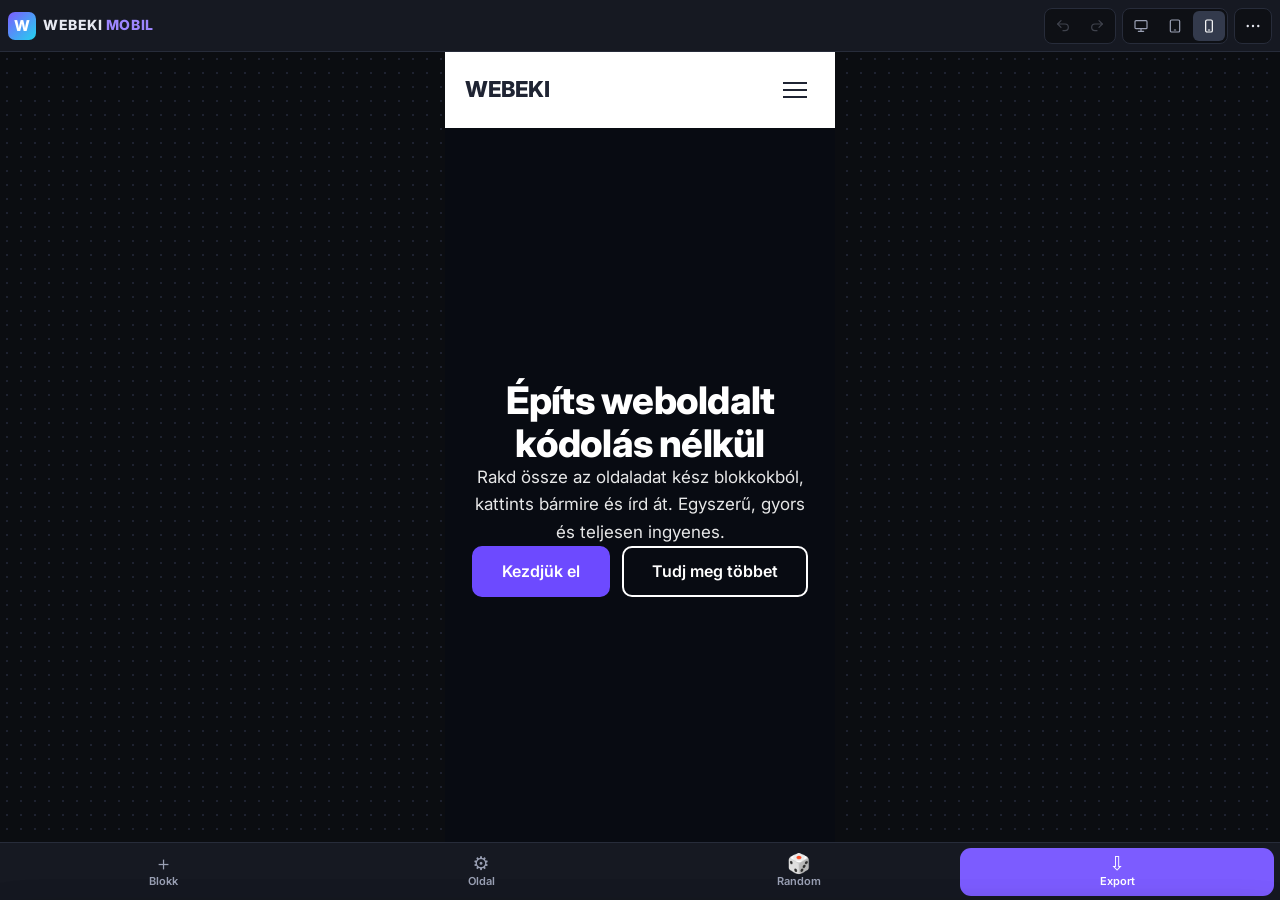
==== mobil/index.html @ 5bd4bd5e "WEBEKI MOBIL – telefonos felület külön linken (/mobil/) - Új mobil felület a közös szerkesztő motorr" ====
<!DOCTYPE html>
<html lang="hu">
<head>
<meta charset="utf-8">
<meta name="viewport" content="width=device-width, initial-scale=1, viewport-fit=cover">
<meta name="theme-color" content="#161922">
<meta name="apple-mobile-web-app-capable" content="yes">
<meta name="apple-mobile-web-app-status-bar-style" content="black-translucent">
<meta name="apple-mobile-web-app-title" content="WEBEKI MOBIL">
<title>WEBEKI MOBIL – weboldal építő telefonra</title>
<link rel="preconnect" href="https://fonts.googleapis.com">
<link rel="preconnect" href="https://fonts.gstatic.com" crossorigin>
<link rel="stylesheet" href="https://fonts.googleapis.com/css2?family=Inter:wght@400;500;600;700;800&display=swap">
<link id="pageFont" rel="stylesheet" href="">
<link rel="stylesheet" href="../css/editor.css?v=1.1">
<link rel="stylesheet" href="mobile.css?v=1.1">
<style id="pageCss"></style>
</head>
<body class="wkm">

<!-- A szerkesztő motorja (../js/app.js) ugyanaz, mint az asztali WEBEKI-é: az elemek azonosítói (id) ezért egyeznek. -->
<header id="top" class="ui">
  <div class="brand"><span class="logo-mark">W</span><span class="bt">WEBEKI <b>MOBIL</b></span><small id="ver"></small></div>
  <div class="spacer"></div>
  <div class="grp">
    <button id="btnUndo" title="Visszavonás"><svg viewBox="0 0 24 24"><path d="M9 14 4 9l5-5"/><path d="M4 9h11a5 5 0 0 1 0 10h-3"/></svg></button>
    <button id="btnRedo" title="Újra"><svg viewBox="0 0 24 24"><path d="m15 14 5-5-5-5"/><path d="M20 9H9a5 5 0 0 0 0 10h3"/></svg></button>
  </div>
  <div class="grp" id="devices">
    <button data-dev="desktop" title="Asztali nézet"><svg viewBox="0 0 24 24"><rect x="3" y="4" width="18" height="12" rx="1.5"/><path d="M8 20h8M12 16v4"/></svg></button>
    <button data-dev="tablet" title="Tablet nézet"><svg viewBox="0 0 24 24"><rect x="5" y="3" width="14" height="18" rx="2"/><path d="M11 18h2"/></svg></button>
    <button data-dev="mobile" class="on" title="Mobil nézet"><svg viewBox="0 0 24 24"><rect x="7" y="3" width="10" height="18" rx="2"/><path d="M11 18h2"/></svg></button>
  </div>
  <button id="btnMenu" class="mbtn" title="Menü" aria-label="Menü"><svg viewBox="0 0 24 24"><circle cx="5" cy="12" r="1.6"/><circle cx="12" cy="12" r="1.6"/><circle cx="19" cy="12" r="1.6"/></svg></button>
</header>

<div id="mmenu" class="ui" hidden>
  <button id="btnNew">＋ Új weboldal sablonból</button>
  <button id="btnOpen">📂 Projekt megnyitása</button>
  <button id="btnSave">💾 Projekt mentése fájlba</button>
  <input type="file" id="fileOpen" accept=".json,application/json" hidden>
  <button id="btnPreview">👁 Előnézet új lapon</button>
  <div class="mm-sec">Megjelenés szerkesztése</div>
  <div class="grp scope" id="scope">
    <button data-scope="all" class="on">🔗 Minden nézet</button>
    <button data-scope="only">📌 Csak <span id="scopeDev">Mobil</span></button>
  </div>
  <button id="btnHelp">❓ Súgó</button>
  <a class="mm-link" href="../">🖥 Asztali WEBEKI</a>
  <div class="mm-st"><span id="status">Mentve</span></div>
</div>

<main>
  <section id="stage" data-dev="mobile">
    <div id="zoomInfo"></div>
    <div id="page" class="wk-page"></div>
  </section>
</main>

<div id="libSheet" class="sheet" data-state="closed">
  <div class="grab" data-grab="lib"></div>
  <aside id="lib" class="ui">
    <div class="panel-h">Blokkok – koppints a hozzáadáshoz <button type="button" class="sh-x" data-close="lib" aria-label="Bezárás">✕</button></div>
    <input id="libSearch" type="search" placeholder="Keresés…">
    <div id="libList"></div>
    <div class="lib-tip credit">ECKERT ANDRÁS - Vibe Coder 2026</div>
  </aside>
</div>

<div id="inspSheet" class="sheet" data-state="closed">
  <div class="grab" data-grab="insp"></div>
  <aside id="insp" class="ui"></aside>
</div>

<nav id="mbar" class="ui">
  <button type="button" data-m="lib"><b>＋</b><span>Blokk</span></button>
  <button type="button" data-m="page"><b>⚙</b><span>Oldal</span></button>
  <button type="button" id="btnRandom"><b>🎲</b><span>Random</span></button>
  <button type="button" id="btnExport" class="pri"><b>⇩</b><span>Export</span></button>
</nav>

<div id="dropLine"></div>
<div id="modal" class="ui" hidden></div>
<div id="toasts" class="ui"></div>
<div id="picker" class="ui" hidden></div>

<script src="../js/icons.js?v=1.1"></script>
<script src="../js/blocks.js?v=1.1"></script>
<script src="../js/app.js?v=1.1"></script>
<script src="mobile.js?v=1.1"></script>
</body>
</html>
---- css/editor.css ----
/* WEBEKI – szerkesztő felület (a generált oldal stílusa a js/blocks.js PAGE_CSS-ben van) */
:root{
  --ui-bg:#0e1015; --ui-panel:#161922; --ui-panel2:#1d212c; --ui-line:#272c3a; --ui-line2:#333a4c;
  --ui-tx:#e6e8f0; --ui-tx2:#9aa0b4; --ui-tx3:#6b7187; --acc:#7c5cff; --acc2:#9d86ff; --danger:#e5484d; --ok:#30a46c;
}
*{box-sizing:border-box}
html,body{height:100%;margin:0}
body{background:var(--ui-bg);color:var(--ui-tx);font:13px/1.45 Inter,system-ui,-apple-system,sans-serif;overflow:hidden}
.ui button{font:inherit;color:inherit;cursor:pointer}
.ui input,.ui textarea,.ui select{font:inherit;color:var(--ui-tx)}

/* ---------- felső sáv ---------- */
#top{height:52px;display:flex;align-items:center;gap:10px;padding:0 12px;background:var(--ui-panel);border-bottom:1px solid var(--ui-line)}
.brand{display:flex;align-items:center;gap:9px;font-weight:800;letter-spacing:.04em;font-size:15px;margin-right:8px;white-space:nowrap}
.brand small{font-weight:500;color:var(--ui-tx3);letter-spacing:0;font-size:12px}
.logo-mark{width:28px;height:28px;border-radius:7px;display:grid;place-items:center;background:linear-gradient(135deg,var(--acc),#22d3ee);color:#fff;font-size:15px}
.grp{display:flex;gap:2px;background:var(--ui-bg);border:1px solid var(--ui-line);border-radius:8px;padding:2px}
.grp button{border:0;background:none;padding:6px 10px;border-radius:6px;color:var(--ui-tx2);display:flex;align-items:center;gap:6px;white-space:nowrap}
.grp button:hover{background:var(--ui-panel2);color:var(--ui-tx)}
.grp button.on{background:var(--ui-line2);color:#fff}
.grp button:disabled{opacity:.35;pointer-events:none}
.grp svg{width:16px;height:16px;stroke:currentColor;fill:none;stroke-width:1.8;stroke-linecap:round;stroke-linejoin:round}
.spacer{flex:1}
.mob-link{display:flex;align-items:center;padding:6px 8px;border-radius:6px;text-decoration:none;font-size:14px}
.mob-link:hover{background:var(--ui-panel2)}
#status{color:var(--ui-tx3);font-size:12px;white-space:nowrap}
#status::before{content:"●";color:var(--ok);margin-right:5px;font-size:9px;vertical-align:1px}
.btn-p{border:0;background:var(--acc);color:#fff!important;padding:8px 14px;border-radius:8px;font-weight:600;display:flex;align-items:center;gap:6px}
.btn-p:hover{background:var(--acc2)}
.btn-g{border:1px solid var(--ui-line2);background:var(--ui-panel2);padding:7px 12px;border-radius:8px;font-weight:500}
.btn-g:hover{border-color:var(--ui-tx3)}

/* ---------- elrendezés ---------- */
main{display:grid;grid-template-columns:250px 1fr 330px;height:calc(100vh - 52px)}
aside{background:var(--ui-panel);overflow:hidden;display:flex;flex-direction:column;min-height:0}
#lib{border-right:1px solid var(--ui-line)}
#insp{border-left:1px solid var(--ui-line)}
.panel-h{display:flex;align-items:center;justify-content:space-between;gap:8px;padding:12px 14px;font-weight:700;font-size:12px;text-transform:uppercase;letter-spacing:.08em;color:var(--ui-tx2);border-bottom:1px solid var(--ui-line);min-height:45px}
.panel-h .ph-t{display:flex;align-items:center;gap:8px;color:var(--ui-tx);text-transform:none;letter-spacing:0;font-size:14px}
.ph-b{display:flex;gap:2px}
.ph-b button{border:0;background:none;width:28px;height:28px;border-radius:6px;color:var(--ui-tx2)}
.ph-b button:hover{background:var(--ui-panel2);color:#fff}
.ph-b button.del:hover{background:var(--danger)}

/* ---------- blokk könyvtár ---------- */
#libSearch{margin:10px 12px 4px;padding:8px 10px;border-radius:8px;border:1px solid var(--ui-line);background:var(--ui-bg);outline:none}
#libSearch:focus{border-color:var(--acc)}
#libList{overflow:auto;padding:4px 10px 12px;flex:1}
.lib-cat{font-size:11px;text-transform:uppercase;letter-spacing:.08em;color:var(--ui-tx3);font-weight:700;margin:14px 4px 6px}
.lib-item{display:flex;gap:10px;align-items:center;padding:8px;border-radius:9px;border:1px solid transparent;cursor:grab;user-select:none;margin-bottom:2px}
.lib-item:hover{background:var(--ui-panel2);border-color:var(--ui-line2)}
.lib-item:active{cursor:grabbing}
.lib-ico{width:38px;height:38px;flex:none;border-radius:8px;display:grid;place-items:center;font-size:17px;font-weight:700;color:var(--acc2);background:linear-gradient(145deg,#232838,#1a1e29);border:1px solid var(--ui-line2)}
.lib-item b{display:block;font-weight:600;font-size:13px}
.lib-item small{color:var(--ui-tx3);font-size:11.5px;line-height:1.3;display:block}
.lib-tip{padding:10px 14px;border-top:1px solid var(--ui-line);color:var(--ui-tx3);font-size:11.5px}
.lib-tip.credit{text-align:center;font-weight:700;letter-spacing:.06em;font-size:11px;background:linear-gradient(90deg,var(--acc2),#22d3ee);-webkit-background-clip:text;background-clip:text;color:transparent}

/* ---------- vászon ---------- */
#stage{overflow:auto;background-color:#0b0d11;background-image:radial-gradient(#1e2230 1px,transparent 1px);background-size:18px 18px;padding:28px;position:relative}
#page{margin:0 auto;min-height:calc(100% - 4px);box-shadow:0 20px 60px rgba(0,0,0,.5),0 0 0 1px rgba(255,255,255,.04);width:1280px;border-radius:4px;overflow:clip}
#stage[data-dev=tablet] #page{width:820px}
#stage[data-dev=mobile] #page{width:390px}
#zoomInfo{position:absolute;top:7px;right:14px;font:11px Inter,system-ui;color:var(--ui-tx3)}
.ed-empty{min-height:60vh;display:grid;place-items:center;text-align:center;color:#8a8fa3;font:15px/1.6 Inter,system-ui;padding:40px;border:2px dashed #c9cce0;margin:24px;border-radius:14px}
.ed-empty b{display:block;font-size:20px;color:#444a5e;margin-bottom:6px}

.ed-block{position:relative}
.ed-block::after{content:"";position:absolute;inset:0;pointer-events:none;outline:2px solid transparent;outline-offset:-2px;transition:outline-color .15s;z-index:55}
.ed-block:hover::after{outline-color:rgba(124,92,255,.45)}
.ed-block.sel::after{outline-color:var(--acc)}
.ed-tools{zoom:var(--ed-z,1);position:absolute;top:8px;right:8px;z-index:60;display:flex;align-items:center;gap:1px;background:#161922;border:1px solid #2f3547;border-radius:9px;padding:3px;opacity:0;pointer-events:none;transition:opacity .15s;font:12px Inter,system-ui,sans-serif;box-shadow:0 8px 24px rgba(0,0,0,.35);color:#c9cbe0}
.ed-block:hover>.ed-tools,.ed-block.sel>.ed-tools{opacity:1;pointer-events:auto}
.ed-tools .ed-name{padding:0 8px 0 6px;font-weight:600;white-space:nowrap}
.ed-tools button{all:unset;width:26px;height:26px;display:grid;place-items:center;border-radius:6px;cursor:pointer;font-size:14px;color:#c9cbe0}
.ed-tools button:hover{background:#2a2f40;color:#fff}
.ed-tools [data-act=drag]{cursor:grab;font-size:16px}
.ed-tools [data-act=del]:hover{background:var(--danger)}
#page [data-edit]{outline:1px dashed transparent;outline-offset:3px;cursor:text}
#page [data-edit]:not(.wk-btn){border-radius:2px}
#page [data-edit]:hover{outline-color:rgba(124,92,255,.65)}
#page [data-edit]:focus{outline:2px solid var(--acc);outline-offset:3px}
#page iframe{pointer-events:none}
#page .wk-navbar.sticky{position:relative}
#dropLine{position:fixed;height:4px;background:var(--acc);border-radius:4px;box-shadow:0 0 0 3px rgba(124,92,255,.3),0 0 18px var(--acc);pointer-events:none;z-index:1000;display:none;transform:translateY(-2px)}
#dropLine::before{content:"Ide kerül";position:absolute;left:50%;top:-11px;transform:translateX(-50%);background:var(--acc);color:#fff;font:600 11px Inter,system-ui;padding:3px 9px;border-radius:99px}

/* ---------- tulajdonságok panel ---------- */
.insp-body{overflow:auto;flex:1;padding-bottom:40px}
.sec{border-bottom:1px solid var(--ui-line)}
.sec-h{padding:12px 14px 4px;font-size:11px;text-transform:uppercase;letter-spacing:.08em;color:var(--ui-tx3);font-weight:700}
details.sec>summary{list-style:none;cursor:pointer;display:flex;justify-content:space-between}
details.sec>summary::after{content:"▸";transition:.2s;margin-right:14px}
details.sec[open]>summary::after{transform:rotate(90deg)}
.f{padding:7px 14px}
.f-l{display:block;color:var(--ui-tx2);font-size:12px;margin-bottom:5px;font-weight:500}
.f-l small{display:block;color:var(--ui-tx3);font-weight:400;font-size:11px}
.f input[type=text],.f textarea,.f select{width:100%;padding:7px 9px;border-radius:7px;border:1px solid var(--ui-line);background:var(--ui-bg);outline:none;transition:border-color .15s}
.f input[type=text]:focus,.f textarea:focus,.f select:focus{border-color:var(--acc)}
.f textarea{resize:vertical;min-height:34px}
.f textarea.code{font:12px/1.5 ui-monospace,SFMono-Regular,Menlo,monospace;tab-size:2}
.f-range{display:flex;align-items:center;gap:10px}
.f-range input{flex:1;accent-color:var(--acc)}
.f-range output{min-width:52px;text-align:right;color:var(--ui-tx2);font-variant-numeric:tabular-nums;font-size:12px}
.f-check label{display:flex;align-items:center;gap:8px;cursor:pointer;color:var(--ui-tx)}
.f-check input{accent-color:var(--acc);width:15px;height:15px}
.f-color{display:flex;gap:6px;align-items:center}
.f-color input[type=color]{width:34px;height:32px;padding:0;border:1px solid var(--ui-line);border-radius:7px;background:none;cursor:pointer;flex:none}
.f-color input[type=color]::-webkit-color-swatch-wrapper{padding:3px}
.f-color input[type=color]::-webkit-color-swatch{border:0;border-radius:4px}
.f-color.auto input[type=color]{opacity:.35}
.f-color button{border:1px solid var(--ui-line);background:var(--ui-bg);border-radius:7px;width:32px;height:32px;flex:none;color:var(--ui-tx2)}
.f-color button:hover{color:#fff;border-color:var(--ui-tx3)}
.f-img{display:flex;gap:8px}
.thumb{width:64px;height:64px;border-radius:8px;flex:none;background:#0b0d11 center/cover no-repeat;border:1px solid var(--ui-line)}
.f-img-r{flex:1;display:flex;flex-direction:column;gap:6px;min-width:0}
.btn-s{display:inline-flex;align-items:center;justify-content:center;border:1px solid var(--ui-line2);background:var(--ui-panel2);padding:6px 10px;border-radius:7px;cursor:pointer;font-size:12px;color:var(--ui-tx)}
.btn-s:hover{border-color:var(--acc)}
.f-list .li{background:var(--ui-panel2);border:1px solid var(--ui-line);border-radius:9px;margin-bottom:6px}
.f-list .li>summary{list-style:none;display:flex;align-items:center;gap:6px;padding:6px 6px 6px 10px;cursor:pointer}
.f-list .li>summary::-webkit-details-marker{display:none}
.f-list .li>summary::before{content:"▸";color:var(--ui-tx3);transition:.2s;font-size:11px}
.f-list .li[open]>summary::before{transform:rotate(90deg)}
.li-t{flex:1;overflow:hidden;text-overflow:ellipsis;white-space:nowrap}
.li-b{display:flex;gap:1px}
.li-b button{border:0;background:none;width:24px;height:24px;border-radius:5px;color:var(--ui-tx3);font-size:12px}
.li-b button:hover{background:var(--ui-line2);color:#fff}
.li-b button[data-li=del]:hover{background:var(--danger)}
.li-body{border-top:1px solid var(--ui-line);padding:4px 0 8px}
.li-body .f{padding:5px 10px}
.btn-add{width:100%;border:1px dashed var(--ui-line2);background:none;padding:8px;border-radius:9px;color:var(--ui-tx2)}
.btn-add:hover{border-color:var(--acc);color:#fff}
.hint{margin:12px 14px;padding:12px;border-radius:10px;background:linear-gradient(135deg,rgba(124,92,255,.14),rgba(34,211,238,.08));border:1px solid rgba(124,92,255,.25);color:var(--ui-tx2);font-size:12.5px}
.hint b{color:var(--ui-tx)}
.ctiles{display:grid;grid-template-columns:repeat(4,minmax(0,1fr));gap:6px;padding:6px 14px 12px}
.ctile{display:flex;flex-direction:column;gap:2px;background:var(--ui-bg);border:1px solid var(--ui-line);border-radius:10px;padding:6px 6px 7px}
.ctile:hover{border-color:var(--ui-line2)}
.ctile input[type=color]{width:100%;height:58px;padding:0;border:0;background:none;cursor:pointer;margin-bottom:5px}
.ctile input[type=color]::-webkit-color-swatch-wrapper{padding:0}
.ctile input[type=color]::-webkit-color-swatch{border:1px solid rgba(255,255,255,.12);border-radius:7px}
.ctile input[type=color]::-moz-color-swatch{border:1px solid rgba(255,255,255,.12);border-radius:7px}
.ctile b{font-size:12px;padding:0 2px;display:flex;justify-content:space-between;align-items:center}
.ctile.auto input[type=color]{opacity:.45}
.ct-rst{border:0;background:none;color:var(--ui-tx2);padding:0;font-size:12px;line-height:1}
.ct-rst:hover{color:#fff}
.ctile small{color:var(--ui-tx3);font-size:10px;overflow-wrap:anywhere;line-height:1.25;padding:0 2px;min-height:26px}
.ctile input[type=text]{width:100%;margin-top:3px;padding:4px 6px;border-radius:6px;border:1px solid var(--ui-line);background:var(--ui-panel);font:11px ui-monospace,Menlo,monospace;text-transform:uppercase;outline:none}
.ctile input[type=text]:focus{border-color:var(--acc)}
.outline{padding:4px 10px 10px}
.ol-item{display:flex;align-items:center;gap:8px;padding:6px 8px;border-radius:7px;cursor:pointer;color:var(--ui-tx2)}
.ol-item:hover{background:var(--ui-panel2);color:var(--ui-tx)}
.ol-item span{width:22px;text-align:center;color:var(--acc2)}

/* ---------- nézetenkénti szerkesztés ---------- */
:root{--only:#f59e0b}
#scope button.on[data-scope=all]{background:var(--acc);color:#fff}
#scope button.on[data-scope=only]{background:var(--only);color:#1a1205}
body.only #page{box-shadow:0 0 0 3px var(--only),0 20px 60px rgba(0,0,0,.5)}
body.only #zoomInfo{color:var(--only)}
body.only .ed-block.sel::after{outline-color:var(--only)}
body.only .ed-block:hover::after{outline-color:rgba(245,158,11,.5)}
body.only .sec.look{box-shadow:inset 3px 0 0 var(--only)}
.scope-l{color:var(--ui-tx3);font-size:12px;margin-right:-4px}
.sec-tag{float:right;text-transform:none;letter-spacing:0;font-weight:500;color:var(--ui-tx3);font-size:11px}
body.only .sec.look .sec-tag{color:var(--only)}
.scope-sw{display:flex;gap:2px;background:var(--ui-bg);border-radius:7px;padding:2px;margin-bottom:7px}
.scope-bar .scope-sw button{flex:1;margin:0;border:0;border-radius:5px;padding:5px 6px;background:none;color:var(--ui-tx2);font-size:11.5px}
.scope-bar .scope-sw button:hover{background:var(--ui-panel2)}
.scope-bar .scope-sw button.on[data-scope=all]{background:var(--acc);color:#fff}
.scope-bar .scope-sw button.on[data-scope=only]{background:var(--only);color:#1a1205}
.scope-bar{margin:10px 14px 4px;padding:9px 11px;border-radius:9px;font-size:12px;line-height:1.45}
.scope-bar small{display:block;color:var(--ui-tx3);margin-top:3px}
.scope-bar.all{background:rgba(124,92,255,.1);border:1px solid rgba(124,92,255,.25);color:var(--ui-tx2)}
.scope-bar.only{background:rgba(245,158,11,.12);border:1px solid rgba(245,158,11,.4);color:#fcd9a0}
.scope-bar.only b{color:#fff}
.scope-bar button.rst{display:block;margin-top:7px;border:1px solid rgba(245,158,11,.5);background:none;color:#fcd9a0;border-radius:6px;padding:4px 9px;font-size:11.5px}
.scope-bar button.rst:hover{background:rgba(245,158,11,.2)}
.ovm{display:inline-flex;gap:3px;margin-left:7px;vertical-align:1px}
.ovc{font:700 9.5px/1 Inter,system-ui;padding:3px 4px;border-radius:4px;background:var(--ui-line2);color:var(--ui-tx2)}
.ovc.cur{background:var(--only);color:#1a1205}
.ovr{border:0;background:none;color:var(--only);padding:0 3px;font-size:13px;line-height:1}
.ovr:hover{color:#fff}
.f.ov{box-shadow:inset 3px 0 0 var(--only);background:linear-gradient(90deg,rgba(245,158,11,.07),transparent 70%)}
.f-check .ovm{margin-left:23px;margin-top:4px}
.f-hint{display:block;color:var(--ui-tx3);font-size:11px;margin:3px 0 0 23px}
.ed-ov{background:var(--only);color:#1a1205;border-radius:5px;padding:2px 6px;font-weight:700;font-size:11px;margin-right:3px}
.ed-ov2{background:#2a2f40;color:#9aa0b4;border-radius:5px;padding:2px 6px;font-weight:700;font-size:10px;letter-spacing:.1em;margin-right:3px}
.ed-block.ed-hidden>.wk-b{opacity:.28;filter:grayscale(1)}
.ed-block.ed-hidden::before{content:attr(data-hid);position:absolute;inset:0;z-index:54;display:grid;place-items:center;font:700 14px Inter,system-ui;color:#fff;text-shadow:0 1px 4px #000;background:repeating-linear-gradient(135deg,rgba(0,0,0,.18) 0 10px,transparent 10px 20px);pointer-events:none}

/* ---------- horgonyok ---------- */
.f-warn{display:block;color:#f5a524;font-size:11.5px;margin-top:5px;line-height:1.4}
.f-warn:empty{display:none}
.ol-item .dup{color:#f5a524}
.ed-block.ed-flash::after{outline-color:#22d3ee!important;outline-width:3px;transition:none}
#page a{cursor:pointer}

/* ---------- animáció, ikonválasztó, random ---------- */
.sub-h{display:flex;align-items:center;justify-content:space-between;margin:10px 14px 2px;padding-top:12px;border-top:1px dashed var(--ui-line2);font-size:11px;text-transform:uppercase;letter-spacing:.08em;color:var(--ui-tx2);font-weight:700}
.sub-h .btn-s{text-transform:none;letter-spacing:0;font-weight:500;padding:4px 9px}
.anim-all{display:flex;gap:6px}.anim-all select{flex:1}
.f-hint0{color:var(--ui-tx3);font-size:11px}
.sec-h{display:flow-root}
.sec-h .rnd{float:right;margin-top:-5px;text-transform:none;letter-spacing:0;font-weight:600;padding:4px 9px}
.f-icon{display:flex;gap:6px;align-items:center}
.f-icon input{flex:1;min-width:0}
.ico-prev{width:36px;height:34px;flex:none;border:1px solid var(--ui-line2);background:#fff;border-radius:7px;font-size:19px;display:grid;place-items:center;color:#6d4aff;padding:0}
.ico-prev .wk-svg{width:20px;height:20px}
.ico-prev:hover{border-color:var(--acc)}
#picker{position:fixed;z-index:2500;width:350px;background:var(--ui-panel);border:1px solid var(--ui-line2);border-radius:12px;box-shadow:0 20px 60px rgba(0,0,0,.55);overflow:hidden}
#picker[hidden]{display:none}
.pk-h{display:flex;align-items:center;justify-content:space-between;padding:8px;border-bottom:1px solid var(--ui-line)}
.pk-tabs{display:flex;gap:2px;background:var(--ui-bg);border-radius:8px;padding:2px}
.pk-tabs button,.pk-h>button{border:0;background:none;color:var(--ui-tx2);padding:5px 10px;border-radius:6px}
.pk-tabs button.on{background:var(--ui-line2);color:#fff}
.pk-q{margin:8px 8px 0;width:calc(100% - 16px);padding:7px 9px;border-radius:7px;border:1px solid var(--ui-line);background:var(--ui-bg);outline:none}
.pk-q:focus{border-color:var(--acc)}
.pk-note{padding:8px 12px 0;color:var(--ui-tx3);font-size:11.5px}
.pk-grid{display:grid;grid-template-columns:repeat(8,1fr);gap:2px;padding:8px;max-height:260px;overflow:auto}
.pk-grid button{border:1px solid transparent;background:none;height:38px;border-radius:7px;font-size:21px;display:grid;place-items:center;padding:0;color:#fff}
.pk-grid.icons button{color:#c9b8ff}
.pk-grid .wk-svg{width:21px;height:21px}
.pk-grid button:hover{background:var(--ui-panel2);border-color:var(--ui-line2)}
.pk-grid button.on{border-color:var(--acc);background:rgba(124,92,255,.15)}
.pk-f{display:flex;align-items:center;justify-content:space-between;gap:8px;padding:8px;border-top:1px solid var(--ui-line)}
.pk-f button{border:1px solid var(--ui-line2);background:var(--ui-panel2);border-radius:7px;padding:5px 10px}
.pk-f small{color:var(--ui-tx3);font-size:11px}

.f-note{margin:4px 14px 8px;padding:9px 11px;border-radius:9px;background:rgba(34,211,238,.08);border:1px solid rgba(34,211,238,.3);color:#a5f3fc;font-size:12px;line-height:1.45}
.f-note .btn-s{display:block;margin-top:7px}

.exp-grid{display:grid;grid-template-columns:1fr 1fr;gap:14px;padding:20px}
.exp{position:relative;display:flex;flex-direction:column;gap:6px;text-align:left;border:1px solid var(--ui-line2);background:var(--ui-panel2);border-radius:12px;padding:18px;transition:.15s}
.exp:hover{border-color:var(--acc);transform:translateY(-2px)}
.exp span{font-size:28px}.exp b{font-size:15px}.exp small{color:var(--ui-tx2);line-height:1.5}
.exp em{color:var(--acc2);font-style:normal}
.exp i{position:absolute;top:12px;right:12px;font-style:normal;font-size:11px;font-weight:700;background:var(--acc);color:#fff;padding:3px 8px;border-radius:99px}
@media (max-width:700px){.exp-grid{grid-template-columns:1fr}}
.exp code{background:var(--ui-bg);padding:1px 5px;border-radius:4px;font-size:11px}

/* ---------- modal, toast ---------- */
#modal{position:fixed;inset:0;background:rgba(5,6,10,.7);backdrop-filter:blur(4px);display:grid;place-items:center;z-index:2000;padding:20px}
#modal[hidden]{display:none}
.m-box{background:var(--ui-panel);border:1px solid var(--ui-line2);border-radius:16px;width:min(860px,100%);max-height:90vh;overflow:auto;box-shadow:0 30px 80px rgba(0,0,0,.6)}
.m-h{display:flex;justify-content:space-between;align-items:center;padding:18px 20px;font-size:16px;font-weight:700;border-bottom:1px solid var(--ui-line)}
.m-h button{border:0;background:none;color:var(--ui-tx2);font-size:18px}
.tpl-grid{display:grid;grid-template-columns:repeat(auto-fill,minmax(180px,1fr));gap:14px;padding:20px}
.tpl{border:1px solid var(--ui-line2);background:var(--ui-panel2);border-radius:12px;padding:12px;text-align:left;display:flex;flex-direction:column;gap:4px;transition:.15s}
.tpl:hover{border-color:var(--acc);transform:translateY(-2px)}
.tpl-prev{background:#fff;border-radius:7px;padding:6px;display:flex;flex-direction:column;gap:3px;height:150px;overflow:hidden;margin-bottom:8px}
.tpl-prev i{display:block;border-radius:3px;background:#e7e8f1;font:600 9px Inter,system-ui;font-style:normal;color:#7a7f95;padding:3px 5px;flex:none}
.tpl-prev i.hero{background:linear-gradient(135deg,#3a3f58,#6d4aff);color:#fff;height:34px}
.tpl-prev i.dark{background:#2b2f3e;color:#aab}
.tpl-prev .none{color:#aab;font:12px Inter;margin:auto}
.tpl b{font-size:14px}.tpl small{color:var(--ui-tx3)}
.m-note{padding:0 20px 20px;color:var(--ui-tx3);margin:0}
.m-body{padding:20px;color:var(--ui-tx2);line-height:1.6}
.m-body kbd{background:var(--ui-bg);border:1px solid var(--ui-line2);border-radius:4px;padding:1px 6px;font:11px ui-monospace,monospace;color:var(--ui-tx)}
#toasts{position:fixed;bottom:18px;left:50%;transform:translateX(-50%);display:flex;flex-direction:column;gap:8px;z-index:3000;align-items:center}
.toast{background:#232838;border:1px solid var(--ui-line2);padding:10px 16px;border-radius:10px;box-shadow:0 10px 30px rgba(0,0,0,.4);animation:tin .25s ease}
.toast.err{border-color:var(--danger)}
@keyframes tin{from{opacity:0;transform:translateY(10px)}}

#top button{white-space:nowrap}
@media (max-width:1440px){.brand small,.hide-s{display:none}}
@media (max-width:1100px){main{grid-template-columns:210px 1fr 290px}}
---- mobil/mobile.css ----
/* WEBEKI MOBIL – telefonos felület (az asztali editor.css-re épül, azt írja felül) */
:root{--top-h:52px;--bar-h:58px;--safe-b:env(safe-area-inset-bottom,0px);--safe-t:env(safe-area-inset-top,0px)}
html,body{height:100%;overflow:hidden;overscroll-behavior:none;-webkit-tap-highlight-color:transparent}
body.wkm{font-size:14px}
/* iOS ne nagyítson rá a mezőkre (16px alatt nagyítana) */
.wkm .ui input,.wkm .ui textarea,.wkm .ui select{font-size:16px}

/* ---------- felső sáv ---------- */
.wkm #top{height:calc(var(--top-h) + var(--safe-t));padding:var(--safe-t) 8px 0;gap:6px}
.wkm .brand{gap:7px;margin-right:0;font-size:14px;min-width:0}
.wkm .brand .bt{white-space:nowrap}
.wkm .brand .bt b{color:var(--acc2);font-weight:800}
.wkm .brand small{display:none}
.wkm .grp button{padding:7px 8px}
.mbtn{border:1px solid var(--ui-line);background:var(--ui-bg);border-radius:8px;width:38px;height:36px;display:grid;place-items:center;color:var(--ui-tx2)}
.mbtn svg{width:18px;height:18px;fill:currentColor}
@media (max-width:370px){.wkm .brand .bt{display:none}}

/* ---------- menü (⋯) ---------- */
#mmenu{position:fixed;top:calc(var(--top-h) + var(--safe-t) + 4px);right:8px;width:min(290px,calc(100vw - 16px));z-index:1500;background:var(--ui-panel);border:1px solid var(--ui-line2);border-radius:14px;box-shadow:0 20px 50px rgba(0,0,0,.55);padding:6px;display:flex;flex-direction:column;gap:2px}
#mmenu[hidden]{display:none}
#mmenu>button,#mmenu>a{border:0;background:none;text-align:left;padding:12px;border-radius:9px;color:var(--ui-tx);font-size:15px;text-decoration:none}
#mmenu>button:active,#mmenu>a:active{background:var(--ui-panel2)}
.mm-sec{padding:10px 12px 4px;font-size:11px;text-transform:uppercase;letter-spacing:.08em;color:var(--ui-tx3);font-weight:700;border-top:1px solid var(--ui-line);margin-top:4px}
#mmenu #scope{margin:2px 6px 6px}
#mmenu #scope button{flex:1;justify-content:center;padding:9px 6px}
.mm-st{padding:8px 12px 4px;border-top:1px solid var(--ui-line);margin-top:4px}

/* ---------- vászon ---------- */
.wkm main{display:block;height:calc(100% - var(--top-h) - var(--safe-t) - var(--bar-h) - var(--safe-b))}
.wkm #stage{height:100%;padding:0;background-size:14px 14px;scroll-padding-top:8px}
.wkm #page{border-radius:0;box-shadow:none;min-height:100%}
.wkm #stage[data-dev=desktop] #page,.wkm #stage[data-dev=tablet] #page{box-shadow:0 0 0 1px rgba(255,255,255,.06)}
.wkm #zoomInfo{display:none}
.wkm #dropLine{display:none!important}
/* nyitott panelnél a vászon alja felgörgethető a panel fölé */
body[data-sheet=half] #stage{padding-bottom:55dvh}
body[data-sheet=peek] #stage{padding-bottom:70px}
/* blokk eszköztár: érintésre nagyobb gombok, húzás helyett ↑ ↓ */
.wkm .ed-tools{top:6px;right:6px;padding:4px;border-radius:11px}
.wkm .ed-tools button{width:36px;height:36px;font-size:16px}
.wkm .ed-tools [data-act=drag]{display:none}
.wkm .ed-tools .ed-name{max-width:110px;overflow:hidden;text-overflow:ellipsis}
.wkm .ed-block:hover::after{outline-color:transparent}
.wkm .ed-block.sel::after{outline-color:var(--acc)}
.wkm.only .ed-block.sel::after{outline-color:var(--only)}
.wkm .ed-block:hover>.ed-tools{opacity:0;pointer-events:none}
.wkm .ed-block.sel>.ed-tools{opacity:1;pointer-events:auto}

/* ---------- alsó gombsor ---------- */
#mbar{position:fixed;left:0;right:0;bottom:0;z-index:800;height:calc(var(--bar-h) + var(--safe-b));padding:0 6px var(--safe-b);display:flex;gap:4px;align-items:center;background:var(--ui-panel);border-top:1px solid var(--ui-line)}
#mbar button{flex:1;height:48px;border:0;background:none;border-radius:11px;display:flex;flex-direction:column;align-items:center;justify-content:center;gap:1px;color:var(--ui-tx2)}
#mbar button b{font-size:19px;line-height:1;font-weight:500}
#mbar button span{font-size:11px;font-weight:600}
#mbar button:active{background:var(--ui-panel2)}
#mbar button.on{color:#fff;background:var(--ui-panel2)}
#mbar button.pri{background:var(--acc);color:#fff}

/* ---------- alulról felhúzható panelek ---------- */
.sheet{position:fixed;left:0;right:0;bottom:0;z-index:900;height:92dvh;display:flex;flex-direction:column;background:var(--ui-panel);border-radius:18px 18px 0 0;box-shadow:0 -14px 40px rgba(0,0,0,.5);border-top:1px solid var(--ui-line2);transform:translateY(105%);transition:transform .3s cubic-bezier(.2,.8,.2,1);padding-bottom:var(--safe-b);will-change:transform}
.sheet[data-state=full]{transform:translateY(0)}
.sheet[data-state=half]{transform:translateY(calc(92dvh - 58dvh))}
.sheet[data-state=peek]{transform:translateY(calc(92dvh - 104px - var(--safe-b)))}
.sheet.drag{transition:none}
.grab{flex:none;height:26px;display:grid;place-items:center;touch-action:none;cursor:grab}
.grab::before{content:"";width:44px;height:5px;border-radius:9px;background:var(--ui-line2)}
.sheet aside{flex:1;min-height:0;border:0!important;background:none}
.sheet .panel-h{padding-top:4px;min-height:40px}
.sh-x{border:0;background:var(--ui-panel2);width:32px;height:32px;border-radius:50%;color:var(--ui-tx2);font-size:14px}
#lib .panel-h{text-transform:none;letter-spacing:0;font-size:13px;color:var(--ui-tx)}
#libList{padding-bottom:20px}
.wkm .lib-item{padding:10px 8px}
.wkm .lib-ico{width:42px;height:42px}
.wkm .insp-body{padding-bottom:30px;-webkit-overflow-scrolling:touch}
.wkm .f{padding:8px 14px}
.wkm .f input[type=text],.wkm .f textarea,.wkm .f select{padding:9px 10px}
.wkm .f-range input{height:28px}
.wkm .li-b button{width:32px;height:32px}
.wkm .ph-b button{width:36px;height:36px}

/* ---------- ablakok, ikonválasztó, értesítések ---------- */
.wkm #modal{padding:10px;align-items:end}
.wkm .m-box{max-height:88dvh;border-radius:18px}
.wkm .tpl-grid{grid-template-columns:repeat(2,minmax(0,1fr));gap:10px;padding:14px}
.wkm .tpl-prev{height:120px}
.wkm .exp-grid{grid-template-columns:1fr}
.wkm #picker{left:8px!important;right:8px;width:auto;top:auto!important;bottom:calc(8px + var(--safe-b));max-height:60dvh;display:flex;flex-direction:column}
.wkm #picker[hidden]{display:none}
.wkm .pk-grid{grid-template-columns:repeat(7,1fr);max-height:none;flex:1}
.wkm #toasts{bottom:calc(var(--bar-h) + var(--safe-b) + 12px);width:calc(100vw - 24px)}
.wkm .toast{text-align:center}
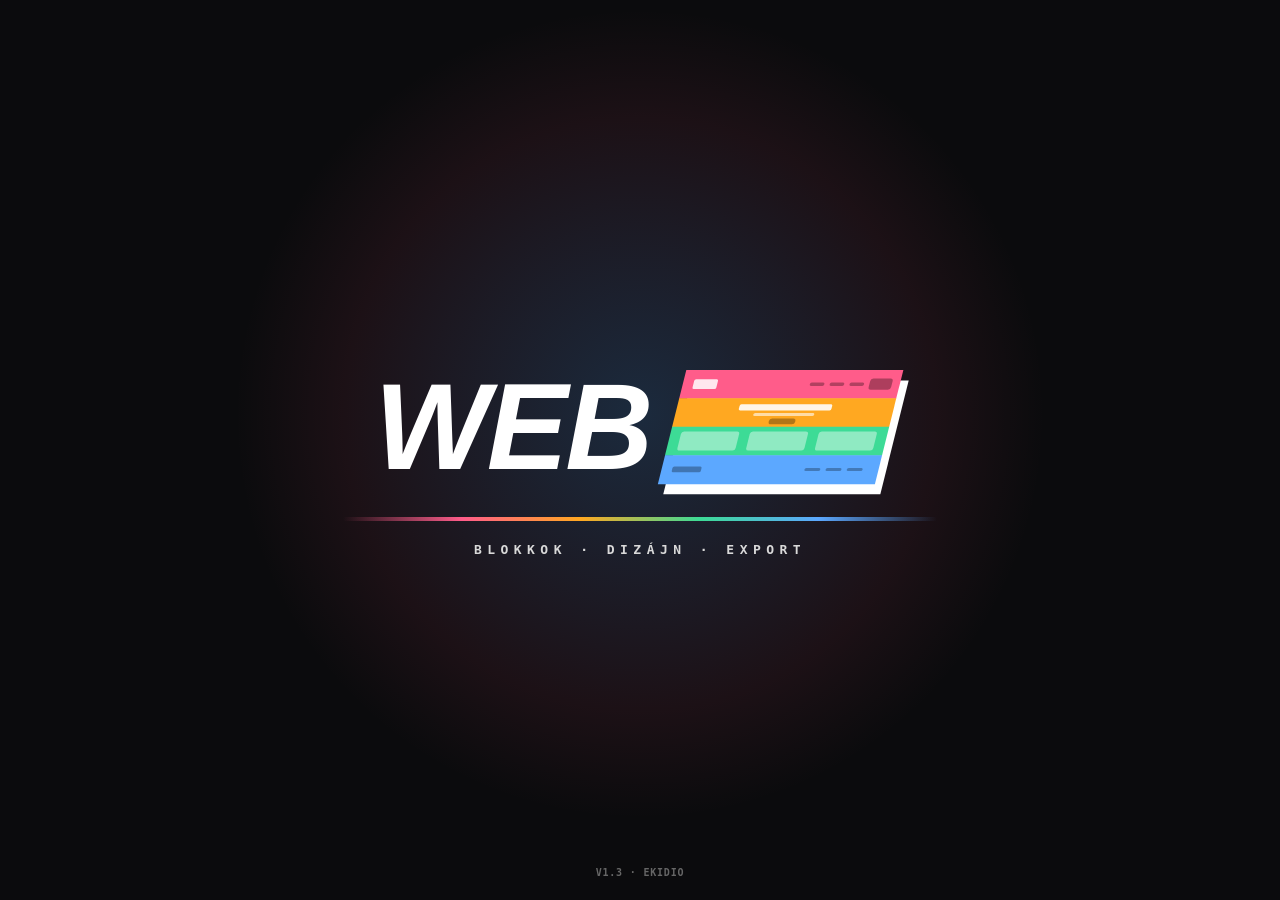
==== commit c24aa69d: "EKIDIO családi logó és indító animáció, STEMEKI-színek, Random színek - Új WEBEKI logó a család (STE" ====
--- a/mobil/index.html
+++ b/mobil/index.html
@@ -3,7 +3,7 @@
 <head>
 <meta charset="utf-8">
 <meta name="viewport" content="width=device-width, initial-scale=1, viewport-fit=cover">
-<meta name="theme-color" content="#161922">
+<meta name="theme-color" content="#16171c">
 <meta name="apple-mobile-web-app-capable" content="yes">
 <meta name="apple-mobile-web-app-status-bar-style" content="black-translucent">
 <meta name="apple-mobile-web-app-title" content="WEBEKI MOBIL">
@@ -12,15 +12,15 @@
 <link rel="preconnect" href="https://fonts.gstatic.com" crossorigin>
 <link rel="stylesheet" href="https://fonts.googleapis.com/css2?family=Inter:wght@400;500;600;700;800&display=swap">
 <link id="pageFont" rel="stylesheet" href="">
-<link rel="stylesheet" href="../css/editor.css?v=1.1">
-<link rel="stylesheet" href="mobile.css?v=1.1">
+<link rel="stylesheet" href="../css/editor.css?v=1.3">
+<link rel="stylesheet" href="mobile.css?v=1.3">
 <style id="pageCss"></style>
 </head>
 <body class="wkm">
 
 <!-- A szerkesztő motorja (../js/app.js) ugyanaz, mint az asztali WEBEKI-é: az elemek azonosítói (id) ezért egyeznek. -->
 <header id="top" class="ui">
-  <div class="brand"><span class="logo-mark">W</span><span class="bt">WEBEKI <b>MOBIL</b></span><small id="ver"></small></div>
+  <div class="brand"><span id="brandLogo" class="brand-logo"></span><span class="bt"><b>MOBIL</b></span><small id="ver"></small></div>
   <div class="spacer"></div>
   <div class="grp">
     <button id="btnUndo" title="Visszavonás"><svg viewBox="0 0 24 24"><path d="M9 14 4 9l5-5"/><path d="M4 9h11a5 5 0 0 1 0 10h-3"/></svg></button>
@@ -84,9 +84,10 @@
 <div id="toasts" class="ui"></div>
 <div id="picker" class="ui" hidden></div>
 
-<script src="../js/icons.js?v=1.1"></script>
-<script src="../js/blocks.js?v=1.1"></script>
-<script src="../js/app.js?v=1.1"></script>
-<script src="mobile.js?v=1.1"></script>
+<script src="../js/icons.js?v=1.3"></script>
+<script src="../js/blocks.js?v=1.3"></script>
+<script src="../js/brand.js?v=1.3"></script>
+<script src="../js/app.js?v=1.3"></script>
+<script src="mobile.js?v=1.3"></script>
 </body>
 </html>
--- a/css/editor.css
+++ b/css/editor.css
@@ -1,7 +1,7 @@
 /* WEBEKI – szerkesztő felület (a generált oldal stílusa a js/blocks.js PAGE_CSS-ben van) */
 :root{
-  --ui-bg:#0e1015; --ui-panel:#161922; --ui-panel2:#1d212c; --ui-line:#272c3a; --ui-line2:#333a4c;
-  --ui-tx:#e6e8f0; --ui-tx2:#9aa0b4; --ui-tx3:#6b7187; --acc:#7c5cff; --acc2:#9d86ff; --danger:#e5484d; --ok:#30a46c;
+  --ui-bg:#0e0f12; --ui-panel:#16171c; --ui-panel2:#1d1f25; --ui-line:#26282f; --ui-line2:#33363f; --ui-stage:#0b0c0f; --sel:#ff3b3b;
+  --ui-tx:#dbdeeb; --ui-tx2:#9a9fb2; --ui-tx3:#6c7184; --acc:#2978ff; --acc2:#45d9fa; --danger:#e5484d; --ok:#30a46c;
 }
 *{box-sizing:border-box}
 html,body{height:100%;margin:0}
@@ -13,6 +13,8 @@
 #top{height:52px;display:flex;align-items:center;gap:10px;padding:0 12px;background:var(--ui-panel);border-bottom:1px solid var(--ui-line)}
 .brand{display:flex;align-items:center;gap:9px;font-weight:800;letter-spacing:.04em;font-size:15px;margin-right:8px;white-space:nowrap}
 .brand small{font-weight:500;color:var(--ui-tx3);letter-spacing:0;font-size:12px}
+.brand-logo{display:block;height:24px;cursor:pointer;flex:none}
+.brand-logo svg{display:block;height:100%;width:auto}
 .logo-mark{width:28px;height:28px;border-radius:7px;display:grid;place-items:center;background:linear-gradient(135deg,var(--acc),#22d3ee);color:#fff;font-size:15px}
 .grp{display:flex;gap:2px;background:var(--ui-bg);border:1px solid var(--ui-line);border-radius:8px;padding:2px}
 .grp button{border:0;background:none;padding:6px 10px;border-radius:6px;color:var(--ui-tx2);display:flex;align-items:center;gap:6px;white-space:nowrap}
@@ -26,7 +28,7 @@
 #status{color:var(--ui-tx3);font-size:12px;white-space:nowrap}
 #status::before{content:"●";color:var(--ok);margin-right:5px;font-size:9px;vertical-align:1px}
 .btn-p{border:0;background:var(--acc);color:#fff!important;padding:8px 14px;border-radius:8px;font-weight:600;display:flex;align-items:center;gap:6px}
-.btn-p:hover{background:var(--acc2)}
+.btn-p:hover{background:#4a8dff}
 .btn-g{border:1px solid var(--ui-line2);background:var(--ui-panel2);padding:7px 12px;border-radius:8px;font-weight:500}
 .btn-g:hover{border-color:var(--ui-tx3)}
 
@@ -50,14 +52,14 @@
 .lib-item{display:flex;gap:10px;align-items:center;padding:8px;border-radius:9px;border:1px solid transparent;cursor:grab;user-select:none;margin-bottom:2px}
 .lib-item:hover{background:var(--ui-panel2);border-color:var(--ui-line2)}
 .lib-item:active{cursor:grabbing}
-.lib-ico{width:38px;height:38px;flex:none;border-radius:8px;display:grid;place-items:center;font-size:17px;font-weight:700;color:var(--acc2);background:linear-gradient(145deg,#232838,#1a1e29);border:1px solid var(--ui-line2)}
+.lib-ico{width:38px;height:38px;flex:none;border-radius:8px;display:grid;place-items:center;font-size:17px;font-weight:700;color:var(--acc2);background:linear-gradient(145deg,#202228,#18191e);border:1px solid var(--ui-line2)}
 .lib-item b{display:block;font-weight:600;font-size:13px}
 .lib-item small{color:var(--ui-tx3);font-size:11.5px;line-height:1.3;display:block}
 .lib-tip{padding:10px 14px;border-top:1px solid var(--ui-line);color:var(--ui-tx3);font-size:11.5px}
 .lib-tip.credit{text-align:center;font-weight:700;letter-spacing:.06em;font-size:11px;background:linear-gradient(90deg,var(--acc2),#22d3ee);-webkit-background-clip:text;background-clip:text;color:transparent}
 
 /* ---------- vászon ---------- */
-#stage{overflow:auto;background-color:#0b0d11;background-image:radial-gradient(#1e2230 1px,transparent 1px);background-size:18px 18px;padding:28px;position:relative}
+#stage{overflow:auto;background-color:var(--ui-stage);background-image:radial-gradient(#1f2127 1px,transparent 1px);background-size:18px 18px;padding:28px;position:relative}
 #page{margin:0 auto;min-height:calc(100% - 4px);box-shadow:0 20px 60px rgba(0,0,0,.5),0 0 0 1px rgba(255,255,255,.04);width:1280px;border-radius:4px;overflow:clip}
 #stage[data-dev=tablet] #page{width:820px}
 #stage[data-dev=mobile] #page{width:390px}
@@ -67,22 +69,27 @@
 
 .ed-block{position:relative}
 .ed-block::after{content:"";position:absolute;inset:0;pointer-events:none;outline:2px solid transparent;outline-offset:-2px;transition:outline-color .15s;z-index:55}
-.ed-block:hover::after{outline-color:rgba(124,92,255,.45)}
-.ed-block.sel::after{outline-color:var(--acc)}
-.ed-tools{zoom:var(--ed-z,1);position:absolute;top:8px;right:8px;z-index:60;display:flex;align-items:center;gap:1px;background:#161922;border:1px solid #2f3547;border-radius:9px;padding:3px;opacity:0;pointer-events:none;transition:opacity .15s;font:12px Inter,system-ui,sans-serif;box-shadow:0 8px 24px rgba(0,0,0,.35);color:#c9cbe0}
+.ed-block:hover::after{outline-color:rgba(41,120,255,.45)}
+.ed-block.sel::after{outline:5px solid var(--sel);outline-offset:-5px}
+/* TESZT: a kijelölt blokk kiemelkedik (felemelkedik, árnyékot vet), a többi kicsit háttérbe húzódik */
+.ed-block{transition:transform .28s cubic-bezier(.2,.8,.2,1),box-shadow .28s,opacity .28s}
+.ed-block.sel{transform:translateY(-8px);z-index:6;box-shadow:0 28px 60px -14px rgba(0,0,0,.6),0 12px 24px -12px rgba(0,0,0,.45)}
+#page:has(.ed-block.sel) .ed-block:not(.sel){opacity:.78}
+.ed-block.sel>.ed-tools{border-color:var(--sel);box-shadow:0 0 0 1px var(--sel),0 8px 24px rgba(0,0,0,.35)}
+.ed-tools{zoom:var(--ed-z,1);position:absolute;top:8px;right:8px;z-index:60;display:flex;align-items:center;gap:1px;background:var(--ui-panel);border:1px solid var(--ui-line2);border-radius:9px;padding:3px;opacity:0;pointer-events:none;transition:opacity .15s;font:12px Inter,system-ui,sans-serif;box-shadow:0 8px 24px rgba(0,0,0,.35);color:#dbdeeb}
 .ed-block:hover>.ed-tools,.ed-block.sel>.ed-tools{opacity:1;pointer-events:auto}
 .ed-tools .ed-name{padding:0 8px 0 6px;font-weight:600;white-space:nowrap}
-.ed-tools button{all:unset;width:26px;height:26px;display:grid;place-items:center;border-radius:6px;cursor:pointer;font-size:14px;color:#c9cbe0}
-.ed-tools button:hover{background:#2a2f40;color:#fff}
+.ed-tools button{all:unset;width:26px;height:26px;display:grid;place-items:center;border-radius:6px;cursor:pointer;font-size:14px;color:#dbdeeb}
+.ed-tools button:hover{background:var(--ui-panel2);color:#fff}
 .ed-tools [data-act=drag]{cursor:grab;font-size:16px}
 .ed-tools [data-act=del]:hover{background:var(--danger)}
 #page [data-edit]{outline:1px dashed transparent;outline-offset:3px;cursor:text}
 #page [data-edit]:not(.wk-btn){border-radius:2px}
-#page [data-edit]:hover{outline-color:rgba(124,92,255,.65)}
+#page [data-edit]:hover{outline-color:rgba(41,120,255,.65)}
 #page [data-edit]:focus{outline:2px solid var(--acc);outline-offset:3px}
 #page iframe{pointer-events:none}
 #page .wk-navbar.sticky{position:relative}
-#dropLine{position:fixed;height:4px;background:var(--acc);border-radius:4px;box-shadow:0 0 0 3px rgba(124,92,255,.3),0 0 18px var(--acc);pointer-events:none;z-index:1000;display:none;transform:translateY(-2px)}
+#dropLine{position:fixed;height:4px;background:var(--acc);border-radius:4px;box-shadow:0 0 0 3px rgba(41,120,255,.3),0 0 18px var(--acc);pointer-events:none;z-index:1000;display:none;transform:translateY(-2px)}
 #dropLine::before{content:"Ide kerül";position:absolute;left:50%;top:-11px;transform:translateX(-50%);background:var(--acc);color:#fff;font:600 11px Inter,system-ui;padding:3px 9px;border-radius:99px}
 
 /* ---------- tulajdonságok panel ---------- */
@@ -112,7 +119,7 @@
 .f-color button{border:1px solid var(--ui-line);background:var(--ui-bg);border-radius:7px;width:32px;height:32px;flex:none;color:var(--ui-tx2)}
 .f-color button:hover{color:#fff;border-color:var(--ui-tx3)}
 .f-img{display:flex;gap:8px}
-.thumb{width:64px;height:64px;border-radius:8px;flex:none;background:#0b0d11 center/cover no-repeat;border:1px solid var(--ui-line)}
+.thumb{width:64px;height:64px;border-radius:8px;flex:none;background:var(--ui-stage) center/cover no-repeat;border:1px solid var(--ui-line)}
 .f-img-r{flex:1;display:flex;flex-direction:column;gap:6px;min-width:0}
 .btn-s{display:inline-flex;align-items:center;justify-content:center;border:1px solid var(--ui-line2);background:var(--ui-panel2);padding:6px 10px;border-radius:7px;cursor:pointer;font-size:12px;color:var(--ui-tx)}
 .btn-s:hover{border-color:var(--acc)}
@@ -130,7 +137,7 @@
 .li-body .f{padding:5px 10px}
 .btn-add{width:100%;border:1px dashed var(--ui-line2);background:none;padding:8px;border-radius:9px;color:var(--ui-tx2)}
 .btn-add:hover{border-color:var(--acc);color:#fff}
-.hint{margin:12px 14px;padding:12px;border-radius:10px;background:linear-gradient(135deg,rgba(124,92,255,.14),rgba(34,211,238,.08));border:1px solid rgba(124,92,255,.25);color:var(--ui-tx2);font-size:12.5px}
+.hint{margin:12px 14px;padding:12px;border-radius:10px;background:linear-gradient(135deg,rgba(41,120,255,.14),rgba(34,211,238,.08));border:1px solid rgba(41,120,255,.25);color:var(--ui-tx2);font-size:12.5px}
 .hint b{color:var(--ui-tx)}
 .ctiles{display:grid;grid-template-columns:repeat(4,minmax(0,1fr));gap:6px;padding:6px 14px 12px}
 .ctile{display:flex;flex-direction:column;gap:2px;background:var(--ui-bg);border:1px solid var(--ui-line);border-radius:10px;padding:6px 6px 7px}
@@ -157,7 +164,6 @@
 #scope button.on[data-scope=only]{background:var(--only);color:#1a1205}
 body.only #page{box-shadow:0 0 0 3px var(--only),0 20px 60px rgba(0,0,0,.5)}
 body.only #zoomInfo{color:var(--only)}
-body.only .ed-block.sel::after{outline-color:var(--only)}
 body.only .ed-block:hover::after{outline-color:rgba(245,158,11,.5)}
 body.only .sec.look{box-shadow:inset 3px 0 0 var(--only)}
 .scope-l{color:var(--ui-tx3);font-size:12px;margin-right:-4px}
@@ -170,7 +176,7 @@
 .scope-bar .scope-sw button.on[data-scope=only]{background:var(--only);color:#1a1205}
 .scope-bar{margin:10px 14px 4px;padding:9px 11px;border-radius:9px;font-size:12px;line-height:1.45}
 .scope-bar small{display:block;color:var(--ui-tx3);margin-top:3px}
-.scope-bar.all{background:rgba(124,92,255,.1);border:1px solid rgba(124,92,255,.25);color:var(--ui-tx2)}
+.scope-bar.all{background:rgba(41,120,255,.1);border:1px solid rgba(41,120,255,.25);color:var(--ui-tx2)}
 .scope-bar.only{background:rgba(245,158,11,.12);border:1px solid rgba(245,158,11,.4);color:#fcd9a0}
 .scope-bar.only b{color:#fff}
 .scope-bar button.rst{display:block;margin-top:7px;border:1px solid rgba(245,158,11,.5);background:none;color:#fcd9a0;border-radius:6px;padding:4px 9px;font-size:11.5px}
@@ -184,7 +190,7 @@
 .f-check .ovm{margin-left:23px;margin-top:4px}
 .f-hint{display:block;color:var(--ui-tx3);font-size:11px;margin:3px 0 0 23px}
 .ed-ov{background:var(--only);color:#1a1205;border-radius:5px;padding:2px 6px;font-weight:700;font-size:11px;margin-right:3px}
-.ed-ov2{background:#2a2f40;color:#9aa0b4;border-radius:5px;padding:2px 6px;font-weight:700;font-size:10px;letter-spacing:.1em;margin-right:3px}
+.ed-ov2{background:var(--ui-panel2);color:#9aa0b4;border-radius:5px;padding:2px 6px;font-weight:700;font-size:10px;letter-spacing:.1em;margin-right:3px}
 .ed-block.ed-hidden>.wk-b{opacity:.28;filter:grayscale(1)}
 .ed-block.ed-hidden::before{content:attr(data-hid);position:absolute;inset:0;z-index:54;display:grid;place-items:center;font:700 14px Inter,system-ui;color:#fff;text-shadow:0 1px 4px #000;background:repeating-linear-gradient(135deg,rgba(0,0,0,.18) 0 10px,transparent 10px 20px);pointer-events:none}
 
@@ -218,10 +224,10 @@
 .pk-note{padding:8px 12px 0;color:var(--ui-tx3);font-size:11.5px}
 .pk-grid{display:grid;grid-template-columns:repeat(8,1fr);gap:2px;padding:8px;max-height:260px;overflow:auto}
 .pk-grid button{border:1px solid transparent;background:none;height:38px;border-radius:7px;font-size:21px;display:grid;place-items:center;padding:0;color:#fff}
-.pk-grid.icons button{color:#c9b8ff}
+.pk-grid.icons button{color:#7fe6fc}
 .pk-grid .wk-svg{width:21px;height:21px}
 .pk-grid button:hover{background:var(--ui-panel2);border-color:var(--ui-line2)}
-.pk-grid button.on{border-color:var(--acc);background:rgba(124,92,255,.15)}
+.pk-grid button.on{border-color:var(--acc);background:rgba(41,120,255,.15)}
 .pk-f{display:flex;align-items:center;justify-content:space-between;gap:8px;padding:8px;border-top:1px solid var(--ui-line)}
 .pk-f button{border:1px solid var(--ui-line2);background:var(--ui-panel2);border-radius:7px;padding:5px 10px}
 .pk-f small{color:var(--ui-tx3);font-size:11px}
@@ -257,7 +263,7 @@
 .m-body{padding:20px;color:var(--ui-tx2);line-height:1.6}
 .m-body kbd{background:var(--ui-bg);border:1px solid var(--ui-line2);border-radius:4px;padding:1px 6px;font:11px ui-monospace,monospace;color:var(--ui-tx)}
 #toasts{position:fixed;bottom:18px;left:50%;transform:translateX(-50%);display:flex;flex-direction:column;gap:8px;z-index:3000;align-items:center}
-.toast{background:#232838;border:1px solid var(--ui-line2);padding:10px 16px;border-radius:10px;box-shadow:0 10px 30px rgba(0,0,0,.4);animation:tin .25s ease}
+.toast{background:#202228;border:1px solid var(--ui-line2);padding:10px 16px;border-radius:10px;box-shadow:0 10px 30px rgba(0,0,0,.4);animation:tin .25s ease}
 .toast.err{border-color:var(--danger)}
 @keyframes tin{from{opacity:0;transform:translateY(10px)}}
 
--- a/mobil/mobile.css
+++ b/mobil/mobile.css
@@ -9,7 +9,8 @@
 .wkm #top{height:calc(var(--top-h) + var(--safe-t));padding:var(--safe-t) 8px 0;gap:6px}
 .wkm .brand{gap:7px;margin-right:0;font-size:14px;min-width:0}
 .wkm .brand .bt{white-space:nowrap}
-.wkm .brand .bt b{color:var(--acc2);font-weight:800}
+.wkm .brand .bt b{color:var(--acc2);font-weight:800;font-size:11px;letter-spacing:.12em;border:1px solid var(--acc2);border-radius:5px;padding:2px 5px}
+.wkm .brand-logo{height:21px}
 .wkm .brand small{display:none}
 .wkm .grp button{padding:7px 8px}
 .mbtn{border:1px solid var(--ui-line);background:var(--ui-bg);border-radius:8px;width:38px;height:36px;display:grid;place-items:center;color:var(--ui-tx2)}
@@ -42,8 +43,7 @@
 .wkm .ed-tools [data-act=drag]{display:none}
 .wkm .ed-tools .ed-name{max-width:110px;overflow:hidden;text-overflow:ellipsis}
 .wkm .ed-block:hover::after{outline-color:transparent}
-.wkm .ed-block.sel::after{outline-color:var(--acc)}
-.wkm.only .ed-block.sel::after{outline-color:var(--only)}
+.wkm .ed-block.sel::after{outline-color:var(--sel)}
 .wkm .ed-block:hover>.ed-tools{opacity:0;pointer-events:none}
 .wkm .ed-block.sel>.ed-tools{opacity:1;pointer-events:auto}
 
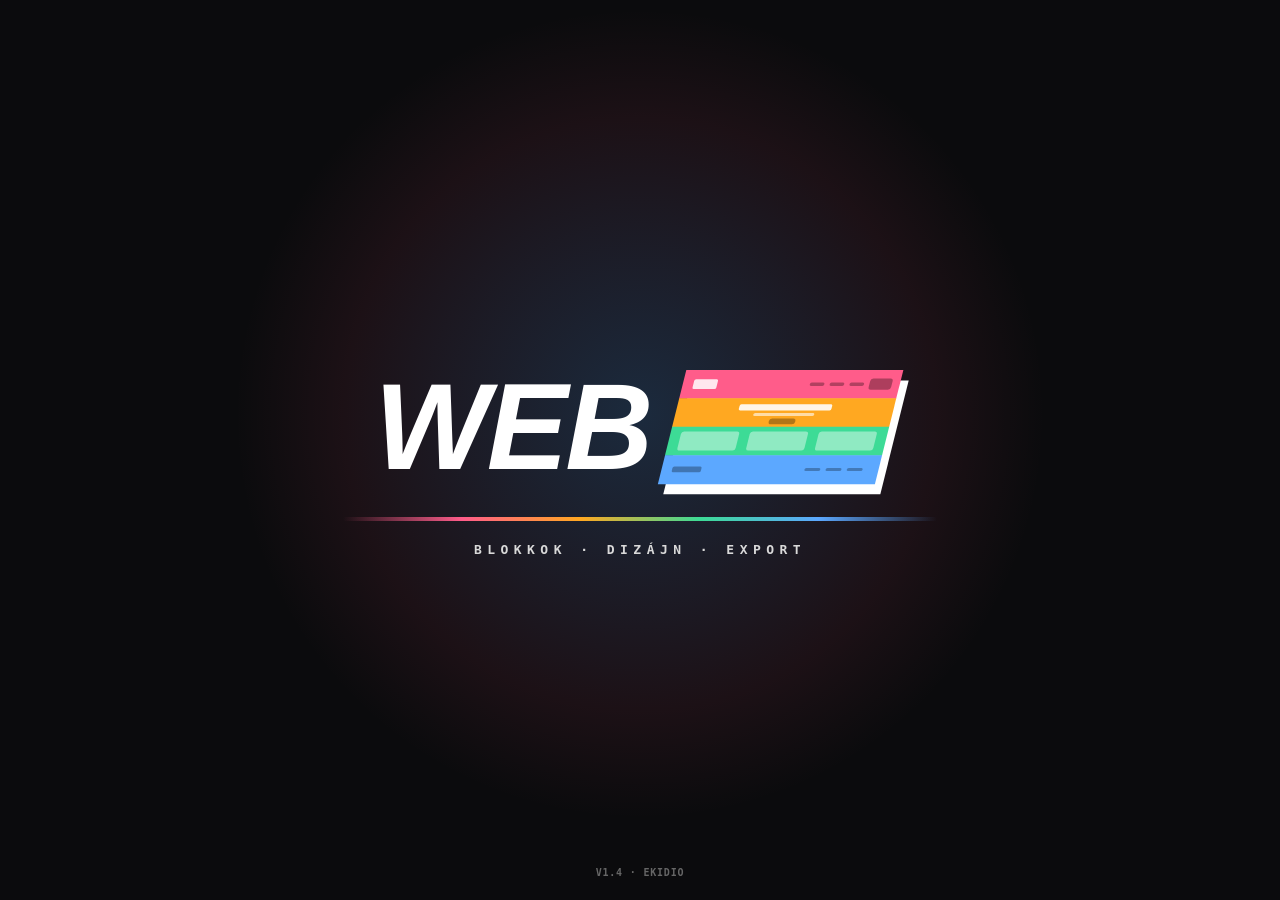
==== commit 50461287: "Zenész-blokkok: zenelejátszó, Hallgasd meg, videóklipek; Zenész / zenekar sablon - Zenelejátszó: bor" ====
--- a/mobil/index.html
+++ b/mobil/index.html
@@ -12,8 +12,8 @@
 <link rel="preconnect" href="https://fonts.gstatic.com" crossorigin>
 <link rel="stylesheet" href="https://fonts.googleapis.com/css2?family=Inter:wght@400;500;600;700;800&display=swap">
 <link id="pageFont" rel="stylesheet" href="">
-<link rel="stylesheet" href="../css/editor.css?v=1.3">
-<link rel="stylesheet" href="mobile.css?v=1.3">
+<link rel="stylesheet" href="../css/editor.css?v=1.4">
+<link rel="stylesheet" href="mobile.css?v=1.4">
 <style id="pageCss"></style>
 </head>
 <body class="wkm">
@@ -46,7 +46,7 @@
     <button data-scope="only">📌 Csak <span id="scopeDev">Mobil</span></button>
   </div>
   <button id="btnHelp">❓ Súgó</button>
-  <a class="mm-link" href="../">🖥 Asztali WEBEKI</a>
+  <a class="mm-link" href="../index.html">🖥 Asztali WEBEKI</a>
   <div class="mm-st"><span id="status">Mentve</span></div>
 </div>
 
@@ -84,10 +84,10 @@
 <div id="toasts" class="ui"></div>
 <div id="picker" class="ui" hidden></div>
 
-<script src="../js/icons.js?v=1.3"></script>
-<script src="../js/blocks.js?v=1.3"></script>
-<script src="../js/brand.js?v=1.3"></script>
-<script src="../js/app.js?v=1.3"></script>
-<script src="mobile.js?v=1.3"></script>
+<script src="../js/icons.js?v=1.4"></script>
+<script src="../js/blocks.js?v=1.4"></script>
+<script src="../js/brand.js?v=1.4"></script>
+<script src="../js/app.js?v=1.4"></script>
+<script src="mobile.js?v=1.4"></script>
 </body>
 </html>
--- a/css/editor.css
+++ b/css/editor.css
@@ -119,6 +119,7 @@
 .f-color button{border:1px solid var(--ui-line);background:var(--ui-bg);border-radius:7px;width:32px;height:32px;flex:none;color:var(--ui-tx2)}
 .f-color button:hover{color:#fff;border-color:var(--ui-tx3)}
 .f-img{display:flex;gap:8px}
+.f-aud{display:flex;gap:6px;align-items:center}.f-aud input{flex:1;min-width:0}
 .thumb{width:64px;height:64px;border-radius:8px;flex:none;background:var(--ui-stage) center/cover no-repeat;border:1px solid var(--ui-line)}
 .f-img-r{flex:1;display:flex;flex-direction:column;gap:6px;min-width:0}
 .btn-s{display:inline-flex;align-items:center;justify-content:center;border:1px solid var(--ui-line2);background:var(--ui-panel2);padding:6px 10px;border-radius:7px;cursor:pointer;font-size:12px;color:var(--ui-tx)}
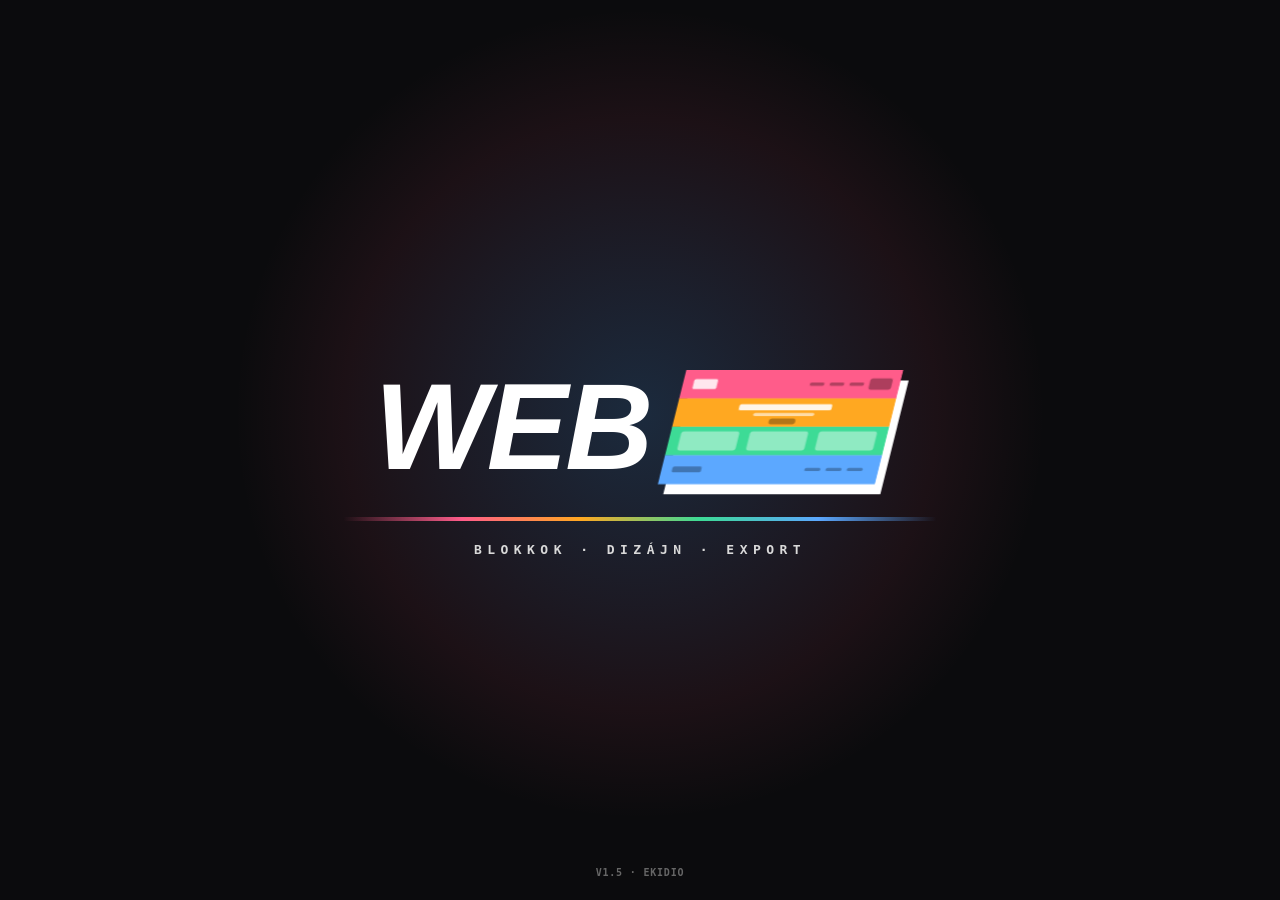
==== commit 1f3b9ea2: "Modern blokkok: bento rács, előtte–utána, lebegő kapcsolat gomb, süti-tájékoztató - Bento rács: csem" ====
--- a/mobil/index.html
+++ b/mobil/index.html
@@ -12,8 +12,8 @@
 <link rel="preconnect" href="https://fonts.gstatic.com" crossorigin>
 <link rel="stylesheet" href="https://fonts.googleapis.com/css2?family=Inter:wght@400;500;600;700;800&display=swap">
 <link id="pageFont" rel="stylesheet" href="">
-<link rel="stylesheet" href="../css/editor.css?v=1.4">
-<link rel="stylesheet" href="mobile.css?v=1.4">
+<link rel="stylesheet" href="../css/editor.css?v=1.5">
+<link rel="stylesheet" href="mobile.css?v=1.5">
 <style id="pageCss"></style>
 </head>
 <body class="wkm">
@@ -84,10 +84,10 @@
 <div id="toasts" class="ui"></div>
 <div id="picker" class="ui" hidden></div>
 
-<script src="../js/icons.js?v=1.4"></script>
-<script src="../js/blocks.js?v=1.4"></script>
-<script src="../js/brand.js?v=1.4"></script>
-<script src="../js/app.js?v=1.4"></script>
-<script src="mobile.js?v=1.4"></script>
+<script src="../js/icons.js?v=1.5"></script>
+<script src="../js/blocks.js?v=1.5"></script>
+<script src="../js/brand.js?v=1.5"></script>
+<script src="../js/app.js?v=1.5"></script>
+<script src="mobile.js?v=1.5"></script>
 </body>
 </html>
--- a/css/editor.css
+++ b/css/editor.css
@@ -245,6 +245,15 @@
 @media (max-width:700px){.exp-grid{grid-template-columns:1fr}}
 .exp code{background:var(--ui-bg);padding:1px 5px;border-radius:4px;font-size:11px}
 
+/* lebegő blokkok előnézete a szerkesztőben (a kész oldalon a képernyő sarkában vannak) */
+#page .wk-float,#page .wk-consent{padding:44px 24px 24px!important;background:repeating-linear-gradient(135deg,rgba(127,127,127,.06) 0 12px,transparent 12px 24px)!important;border-top:1px dashed rgba(127,127,127,.35);border-bottom:1px dashed rgba(127,127,127,.35)}
+#page .wk-float::before,#page .wk-consent::before{position:absolute;top:14px;left:24px;font:600 12px Inter,system-ui,sans-serif;color:#7d8296;letter-spacing:.02em}
+#page .wk-float::before{content:"💬 Lebegő kapcsolat gomb – a kész oldalon a képernyő sarkában lebeg, görgetéskor is"}
+#page .wk-consent::before{content:"🍪 Süti-tájékoztató – a kész oldalon az első látogatáskor alul jelenik meg"}
+#page .wkf,#page .wkck{position:relative;inset:auto;transform:none;margin:0}
+#page .wkf.right{margin-left:auto;width:max-content}
+#page .wkf .wkf-t{display:block;position:absolute;opacity:0;pointer-events:none}
+
 /* ---------- modal, toast ---------- */
 #modal{position:fixed;inset:0;background:rgba(5,6,10,.7);backdrop-filter:blur(4px);display:grid;place-items:center;z-index:2000;padding:20px}
 #modal[hidden]{display:none}
